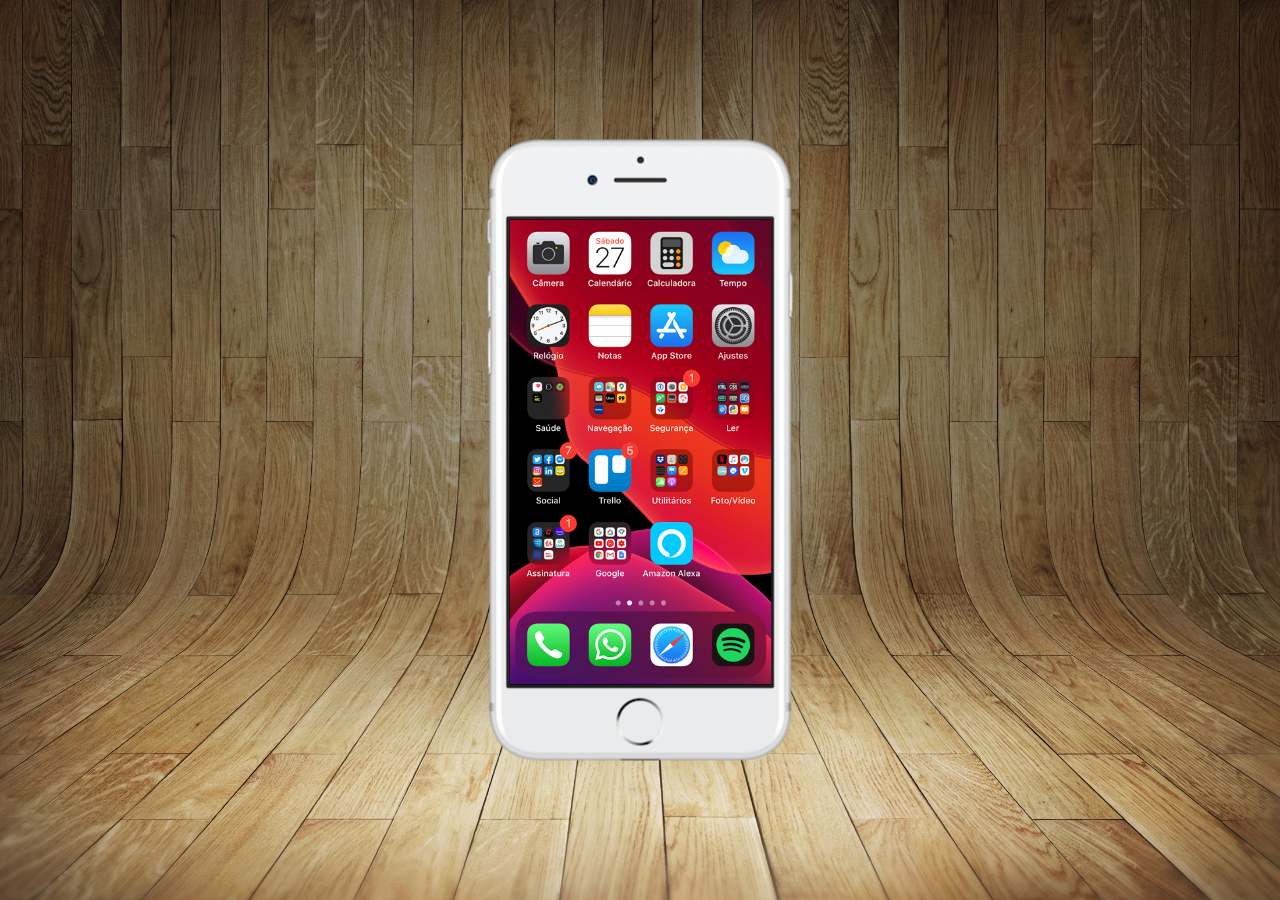
==== index.html @ 0f49f59d "." ====
<!DOCTYPE html>
<html lang="pt-br">
<head>
    <meta charset="UTF-8">
    <meta http-equiv="X-UA-Compatible" content="IE=edge">
    <meta name="viewport" content="width=device-width, initial-scale=1.0">
    <link rel="shortcut icon" href="favicon.ico" type="image/x-icon">
    <link rel="stylesheet" href="estilos/style.css">
    <title>Projeto Redes Sociais</title>
</head>
<body>
    <main>
        <section id="telefone">
            <iframe src="home.html" name="tela" id="tela" frameborder="0" ></iframe>
        </section>

        <section id="redes-sociais">

        </section>
    </main>
</body>
</html>
---- estilos/style.css ----
@charset "UTF-8";

* {
    margin: 0px;
    padding: 0px;
    font-family: system-ui, -apple-system, BlinkMacSystemFont, 'Segoe UI', Roboto, Oxygen, Ubuntu, Cantarell, 'Open Sans', 'Helvetica Neue', sans-serif;
}

html, body {
    height: 100vh;
    width: 100vw;
    background-color: black;
    background: url('../imagens/fundo-madeira.jpg') no-repeat top center;
    background-size: cover;
    background-attachment: fixed;
}

main {
    height: 100vh;
    position: relative;
}

section#telefone {
    height: 627px;
    width: 311px;
    background: url('../imagens/frame-iphone.png') no-repeat;
    position: absolute;
    top: 50%;
    left: 50%;
    transform: translate(-50%, -50%);
}

iframe#tela {
    position: relative;
    top: 83px;
    left: 25px;
    width: 262px;
    height: 465px;
}
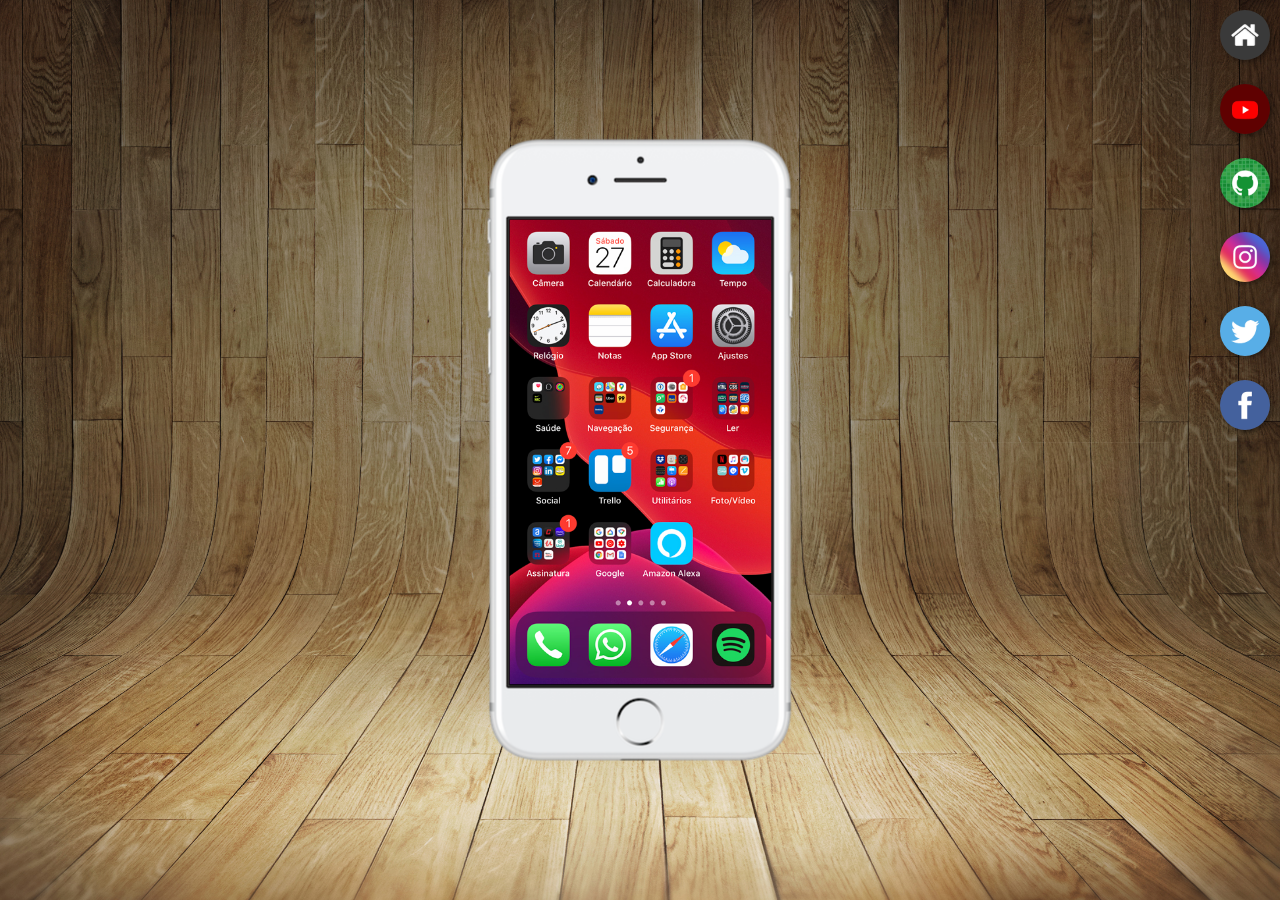
==== commit 3b8dacf6: "." ====
--- a/index.html
+++ b/index.html
@@ -11,11 +11,23 @@
 <body>
     <main>
         <section id="telefone">
-            <iframe src="home.html" name="tela" id="tela" frameborder="0" ></iframe>
+            <iframe src="home.html" name="tela" id="tela" frameborder="0" >
+                Seu navegador não é compativel com isso!
+            </iframe>
         </section>
 
         <section id="redes-sociais">
+            <a href="home.html" target="tela"><img src="imagens/logo-home.jpg" alt="Home"></a><br>
 
+            <a href="youtube.html" target="tela"><img src="imagens/logo-youtube.jpg" alt="YouTube"></a><br>
+            
+            <a href="github.html" target="tela"><img src="imagens/logo-github.jpg" alt="GitHub"></a><br>
+            
+            <a href="instagram.html" target="tela"><img src="imagens/logo-instagram.jpg" alt="Instagram"></a><br>
+            
+            <a href="twitter.html" target="tela"><img src="imagens/logo-twitter.jpg" alt="Twitter"></a><br>
+            
+            <a href="facebook.html" target="tela"><img src="imagens/logo-facebook.jpg" alt="Facebook"></a>
         </section>
     </main>
 </body>
--- a/estilos/style.css
+++ b/estilos/style.css
@@ -36,4 +36,24 @@
     left: 25px;
     width: 262px;
     height: 465px;
+}
+
+section#redes-sociais {
+    text-align: right;
+}
+
+section#redes-sociais img {
+    width: 50px;
+    margin: 10px;
+    border-radius: 50%;
+    box-shadow: 2px 2px 5px rgba(0, 0, 0, 0.400);
+    box-sizing: border-box;
+}
+
+section#redes-sociais img:hover {
+    border: 2px solid rgba(255, 255, 255, 0.603);
+    transform: translate(-3px, -3px);
+    box-shadow: 5px 5px 10px rgba(0, 0, 0, 0.603);
+    transition: transform .5s;
+
 }